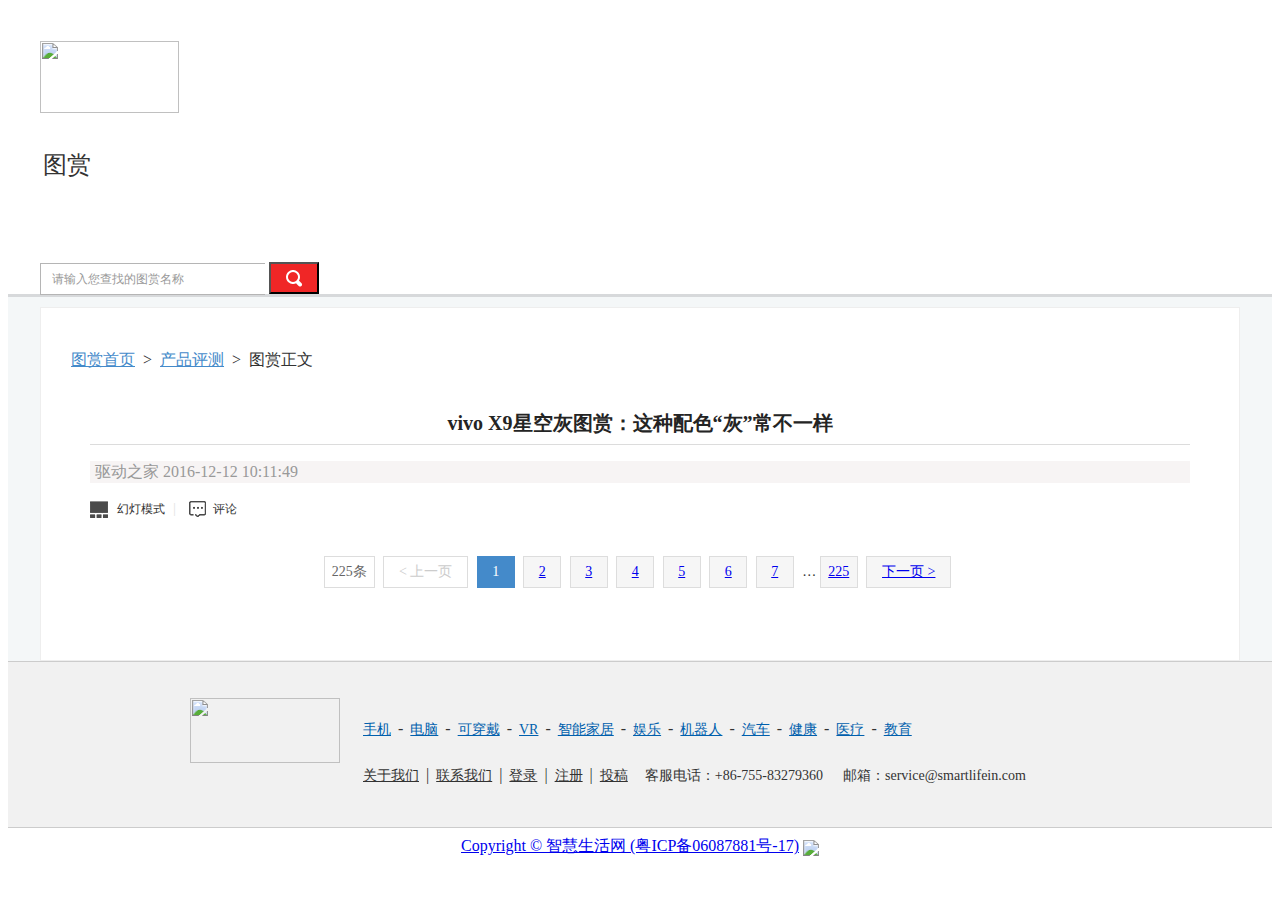
==== article.html @ cec9c3f8 "article" ====
<!DOCTYPE html>
<html>

<head>
    <meta charset="utf-8">
    <meta http-equiv="X-UA-Compatible" content="IE=edge,chrome=1">
    <title>Examples</title>
    <meta name="description" content="">
    <meta name="keywords" content="">
    <link href="http://www.smartlifein.com/statics/css/base.css" type="text/css" rel="stylesheet">
    <link href="css/picture.css" type="text/css" rel="stylesheet">
</head>
<body>
    <div class="top">
        <iframe src="http://www.smartlifein.com/index.php?m=member&amp;c=index&amp;a=mini&amp;q=" id="topifr" frameborder="0" width="100%" scrolling="no" height="29"></iframe>
    </div>
    <div id="header">
        <div class="wrapper clearfix">
            <div class="fl">
                <a href="http://www.smartlifein.com/" target="_blank" class="fl"><img src="http://www.smartlifein.com/statics/images/logo_03.jpg" width="139" height="72" alt=""></a>
                <h1 class="fl">图赏</h1>
            </div>
            <div class="main-nav fl">
                <ul>
                    <li><a href="http://www.smartlifein.com" target="_blank">首页</a></li>
                    <li><a href="http://www.smartlifein.com/mobile/" target="_blank">产品评测</a></li>
                    <li><a href="http://www.smartlifein.com/computer/" target="_blank">新品实拍</a></li>
                    <li><a href="http://www.smartlifein.com/wearable/" target="_blank">硬件拆解</a></li>
                    <li><a href="http://www.smartlifein.com/vr/" target="_blank">发布会直播</a></li>
                    <li class="last"><a href="http://www.smartlifein.com/smarthome/" target="_blank">新闻图解</a></li>
                </ul>
            </div>
            <form action="http://www.smartlifein.com/index.php" method="post" target="_blank" class="fr pic_search">
                <input type="text" name="q" id="q" class="search-txt fl" value="请输入您查找的图赏名称">
                <input type="submit" class="search-btn fl" value="">
            </form>
        </div>
    </div>
    <!--内容 开始-->
    <div id="content" class="bg-content">
        <div class="wrapper pt10">
            <div class="g-article">
                <p class="pic-crumbs">
                    <a href="http://www.smartlifein.com/">图赏首页</a>
                    <i>&gt;</i>
                    <a href="http://www.smartlifein.com/mobile/">产品评测</a>
                    <i>&gt;</i>
                    <span>图赏正文</span>
                </p>
                <div class="article-bd">
                    <h2>vivo X9星空灰图赏：这种配色“灰”常不一样</h2>
                    <div class="opera-wrap">
                        <p class="publish fl">
                            <span>驱动之家</span>
                            <span>2016-12-12 10:11:49</span>
                        </p>
                        <p class="opera fr">
                            <span class="to-slide">幻灯模式</span>
                            <em class="line">|</em>
                            <span class="to-comment">评论</span> 
                        </p>
        

                    </div>
                </div>  
                


                <!--分页-->
            <div class="m-page">
                <!--当前页用span标签，上一页和下一页没有时也用span标签-->
                <span class="total-page bor">225条</span>
                <span class="page-prev bor">&lt; 上一页</span>
                <span class="page-curr bor">1</span>
                <a href="javascript:;">2</a>
                <a href="javascript:;">3</a>
                <a href="javascript:;">4</a>
                <a href="javascript:;">5</a>
                <a href="javascript:;">6</a>
                <a href="javascript:;">7</a>
                <span>…</span>
                <a href="javascript:;" class="page-last">225</a>
                <a href="javascript:;" class="page-next">下一页 &gt;</a>
            </div>
            </div>
            
        </div>
    </div>
    <!--内容 结束-->
    <div class="footer">
        <div class="main">
            <div class="foot">
                <ul>
                    <li>
                        <a href="http://www.smartlifein.com/" target="_blank"><img src="http://www.smartlifein.com/statics/images/flogo.jpg" width="150" height="65" alt=""></a>
                    </li>
                    <li>
                        <p class="blue_color">
                            <a href="http://www.smartlifein.com/mobile/" target="_blank">手机</a> -
                            <a href="http://www.smartlifein.com/computer/" target="_blank">电脑</a> -
                            <a href="http://www.smartlifein.com/wearable/" target="_blank">可穿戴</a> -
                            <a href="http://www.smartlifein.com/vr/" target="_blank">VR</a> -
                            <a href="http://www.smartlifein.com/smarthome/" target="_blank">智能家居</a> -
                            <a href="http://www.smartlifein.com/recreation/" target="_blank">娱乐</a> -
                            <a href="http://www.smartlifein.com/robot/" target="_blank">机器人</a> -
                            <a href="http://www.smartlifein.com/automobile/" target="_blank">汽车</a> -
                            <a href="http://www.smartlifein.com/health/" target="_blank">健康</a> -
                            <a href="http://www.smartlifein.com/medical/" target="_blank">医疗</a> -
                            <a href="http://www.smartlifein.com/education/" target="_blank">教育</a>
                        </p>
                        <p><a href="http://www.smartlifein.com/service/aboutus.html" target="_blank">关于我们</a> | <a href="http://www.smartlifein.com/service/ad.html" target="_blank">联系我们</a> | <a href="http://www.smartlifein.com/login.html" rel="nofollow" target="_blank">登录</a> | <a href="http://www.smartlifein.com/register.html" target="_blank" rel="nofollow">注册</a> | <a href="http://www.smartlifein.com/service/tougao.html" target="_blank" rel="nofollow">投稿</a> <span>客服电话：+86-755-83279360</span><span>邮箱：service@smartlifein.com</span></p>
                    </li>
                </ul>
            </div>
        </div>
    </div>
    <div class="g-footer-record mt15">
        <a target="_blank" href="http://www.miitbeian.gov.cn" rel="nofollow">Copyright © 智慧生活网 (粤ICP备06087881号-17)</a>
        <img src="http://www.smartlifein.com/statics/images/newindex/jc.gif" style="vertical-align:middle;">
    </div>
    <script type="text/javascript" src="http://www.smartlifein.com/statics/js/jquery-1.8.3.js"></script>
    <script type="text/javascript" src="js/picture.js"></script>
</body>

</html>
---- css/picture.css ----
body{font-family: microsoft Yahei;color:#333;}
input{margin:0;padding: 0;outline: none;}
img{vertical-align: top;}
i,em{font-style: normal;}
h1,h2,h3,h4{font-weight: normal;}
.pt10{padding-top:10px;}
.pt20{padding-top: 20px;}
.pb53{padding-bottom: 53px;}
.wrapper{width:1200px;margin-left: auto;margin-right: auto;}
/*header*/
#header{border-bottom: 3px solid #d7d9db;}
#header h1{font-size: 24px;color:#333;line-height: 72px;margin-left: 3px;}
.main-nav{height:16px; overflow:hidden;margin: 27px 0 0 121px;}
.main-nav ul{ list-style:none;}
.main-nav ul li{height:16px; line-height:16px; float:left;text-align:center;border-right:1px solid #d7d7d7; }
.main-nav ul li.last{border-right: none;}
.main-nav ul li a{font-size:14px; color:#333;padding: 0 16px;}
.main-nav ul li a:hover{color:#005fac;text-decoration: none;}

.pic_search{height: 32px;margin-top: 18px;}
.pic_search .search-txt{width:202px;border:1px solid #b5b5b5;border-right: none; height:30px;font-size:12px;line-height: 30px\9;font-family: simsun;color:#999; outline: none;padding:0 11px;background: #fff;}
.pic_search .search-btn{width:50px;height:32px;background: #f02626 url(../images/icon_search.png) center center no-repeat;}

.m-title{border-bottom: 3px solid #e5e5e5;line-height: 48px;text-align:right;}
.m-title h2{font-size: 26px;font-weight:normal; color:#333;float: left;}
.m-title .more{color:#999;font-size: 16px;}


.bg-content{background: #f4f7f8;}
.m-pic-list{margin-right: -10px;*overflow:hidden;*zoom:1;*padding-bottom: 10px;}
.m-pic-list li{float: left;position: relative;margin:0 10px 10px 0;overflow: hidden;}
.m-pic-list li img{width:100%;height: 100%; transition: all .3s;}
.m-pic-list li img:hover{transform: scale(1.1); -ms-transform: scale(1.1);-webkit-transform: scale(1.1);-moz-transform: scale(1.1);}
.m-pic-list .opa-bg,.m-pic-list p{position: absolute;left:0;bottom:0;width:100%; height: 32px;}
.m-pic-list .opa-bg{background: #000; opacity:0.5;filter:alpha(opacity=50);z-index: 1;}
.m-pic-list p{line-height: 32px;font-size: 14px;color:#fff;text-align: center;overflow:hidden;z-index: 2;}
.m-pic-list p a{color:#fff;}
.list-170 li{width:170px;height: 130px;}
.list-300 li{width:300px;height: 200px;}
.list-232 li{width:232px;height: 177px;}
.list-292 li{width:292px;height: 200px;}
.list-393 li{width:393px;height: 250px;}
.list-477 li{width:477px;height: 364px;}
.list-170 .t1{width:350px;height: 270px;}
.pic-left{width:350px;overflow:hidden;}
.pic-center{width:530px;overflow:hidden;}
.pic-right{width:300px;overflow:hidden;}

.hard-pic-left{width:477px;overflow:hidden;}
.hard-pic-right{width:714px;overflow:hidden;}
.hard-pic-right ul{margin-right: -12px;}

.m-pic-text{overflow: hidden;}
.m-pic-text ul{*padding-bottom: 10px;margin-right: -8px;*overflow:hidden;*zoom:1;}
.m-pic-text li{float: left;margin:0 8px 10px 0;width:294px;}
.m-pic-text li h3{border-left:1px solid #f4f7f8;border-right:1px solid #f4f7f8;overflow: hidden;}
.m-pic-text li img{width:292px;height: 200px;transition: all .3s;}
.m-pic-text li img:hover{transform: scale(1.1); -ms-transform: scale(1.1);-webkit-transform: scale(1.1);-moz-transform: scale(1.1);}
.m-pic-text li p{background: #fff;height: 46px;line-height: 46px;padding:0 7px;font-size: 14px;border:1px solid #eceeef;border-bottom-color:#dbddde;border-top: none;box-shadow:0 1px 0 #eceeef;overflow: hidden;}
.m-pic-text li p a{color:#333;}
/*搜索结果页*/
.pic-crumbs{line-height: 47px;overflow: hidden;}
.pic-crumbs a{color:#448aca;}
.pic-crumbs *{float: left;}
.pic-crumbs i{margin:0 8px;}

/*列表页*/
.search-list-nav{background: #fff;border:1px solid #eceeef;border-bottom-color:#dbddde;border-top: none;box-shadow:0 1px 0 #eceeef;height: 62px;line-height: 62px;border-radius:2px;padding:0 0 0 32px;}
.search-list-nav li{float: left;height: 28px;line-height: 28px;margin: 17px 35px 0 0;}
.search-list-nav li a{display: block; padding:0 14px;}
.search-list-nav li a:hover,.search-list-nav li a.active{background: #0961a9;color:#fff;border-radius: 5px;text-decoration: none;}

.lh-tabs{border: 1px solid #dbdbdb;width:138px;}
.lh-tabs li{width:69px;height:32px;line-height: 32px; background: #eff4f5;float: left;text-align: center;font-size: 14px;color:#666;cursor:pointer;}
.lh-tabs li i{display: inline-block;background-image: url(../images/icon_newhot.png); background-repeat: no-repeat;vertical-align: middle;margin-right: 4px;}
.inew{background-position: 0 0;width: 14px;height: 14px;}
.ihot{background-position: 0 -28px;width:12px;height: 16px;position: relative;top:-1px;}
.lh-tabs li.active .inew{background-position: 0 -14px;}
.lh-tabs li.active .ihot{background-position: 0 -44px;}
.lh-tabs li.active{background: #fff;color:#1eb91d;}
/*搜索无结果*/
.search-nocon-wrapper{padding-bottom:50px;}
.search-no-con{text-align: center;margin-top:40px;}
.search-no-con h2{font-size: 24px;line-height: 24px; color:#666;}
/*分页*/
.m-page{text-align: center;height: 32px;line-height: 32px;padding:22px 0 72px;font-size: 14px;}
.m-page a,.m-page span{display: inline-block;}
.m-page a:hover{text-decoration: none;}
.m-page a,.m-page .bor{background: #f6f6f6;width:36px;height: 30px;line-height: 30px;border:1px solid #ddd;margin-right: 5px;}
.m-page .page-curr{background: #448aca;border-color:#448aca; color:#fff;}
.m-page .total-page{width:49px;color:#666;font-family:simsun;background: #fff;}
.m-page .page-prev,.m-page .page-next{width: 83px;font-family:simsun;}
.m-page span.page-prev,.m-page span.page-next{color:#ccc;background: #fff;}
/*文章页*/
.g-article{background: #fff;border:1px solid #eee;}
.g-article .pic-crumbs{padding:12px 0 13px 30px;}
.article-bd{padding:0 49px;}
.article-bd h2{font-size: 20px;line-height: 20px; font-weight: bold;color:#242424;border-bottom: 1px solid #dcdcdc;text-align: center;padding-bottom: 11px;}
.opera-wrap{margin-top: 12px;}
.publish{background: #f7f4f4;height: 22px;line-height: 22px;padding:0 5px;color:#999;}
.opera span{display: inline-block;background: url(../images/icon_article.png) 0 0 no-repeat;font-size: 12px;color:#333;cursor:pointer;}
.opera .to-slide{height: 17px;padding-left: 27px;}
.opera .to-comment{height: 16px; background-position:0 -19px;padding-left: 24px;}
.opera .line{font-size: 15px;color:#e4e4e4;font-family: simsun;padding:0 9px 0 4px;}
/*footer底部*/
.footer{ border-top:1px #ccc solid; border-bottom: 1px #ccc solid; padding: 10px 0px; background:#F1F1F1;}
.foot{width:1000px; margin:0 auto; overflow: hidden;}
.foot ul{ list-style: none;}
.foot ul li{ float: left; padding: 10px;  }
.foot ul li p{ line-height: 30px;}
.blue_color a{color:#005fad !important;}
.blue_color a:hover{ text-decoration: underline;}
.foot ul li p a{text-align: center; margin: 0px 3px;font:14px/24px "宋体";color: #333333; }
.foot ul li p a:hover{color: #cc0000;}
.foot ul li p span{ margin:0px 10px;font:14px/30px "宋体";color: #333333;}
.app-more{ position: absolute; right: 0px; top:0px; display:block;width:45px; height:36px;font:12px/36px "宋体"; color: #999999 !important; background:url("../images/app_more_19.jpg") 25px center no-repeat;}

.g-footer-record{text-align:center; height:36px; line-height:36px; margin-bottom: 30px;}
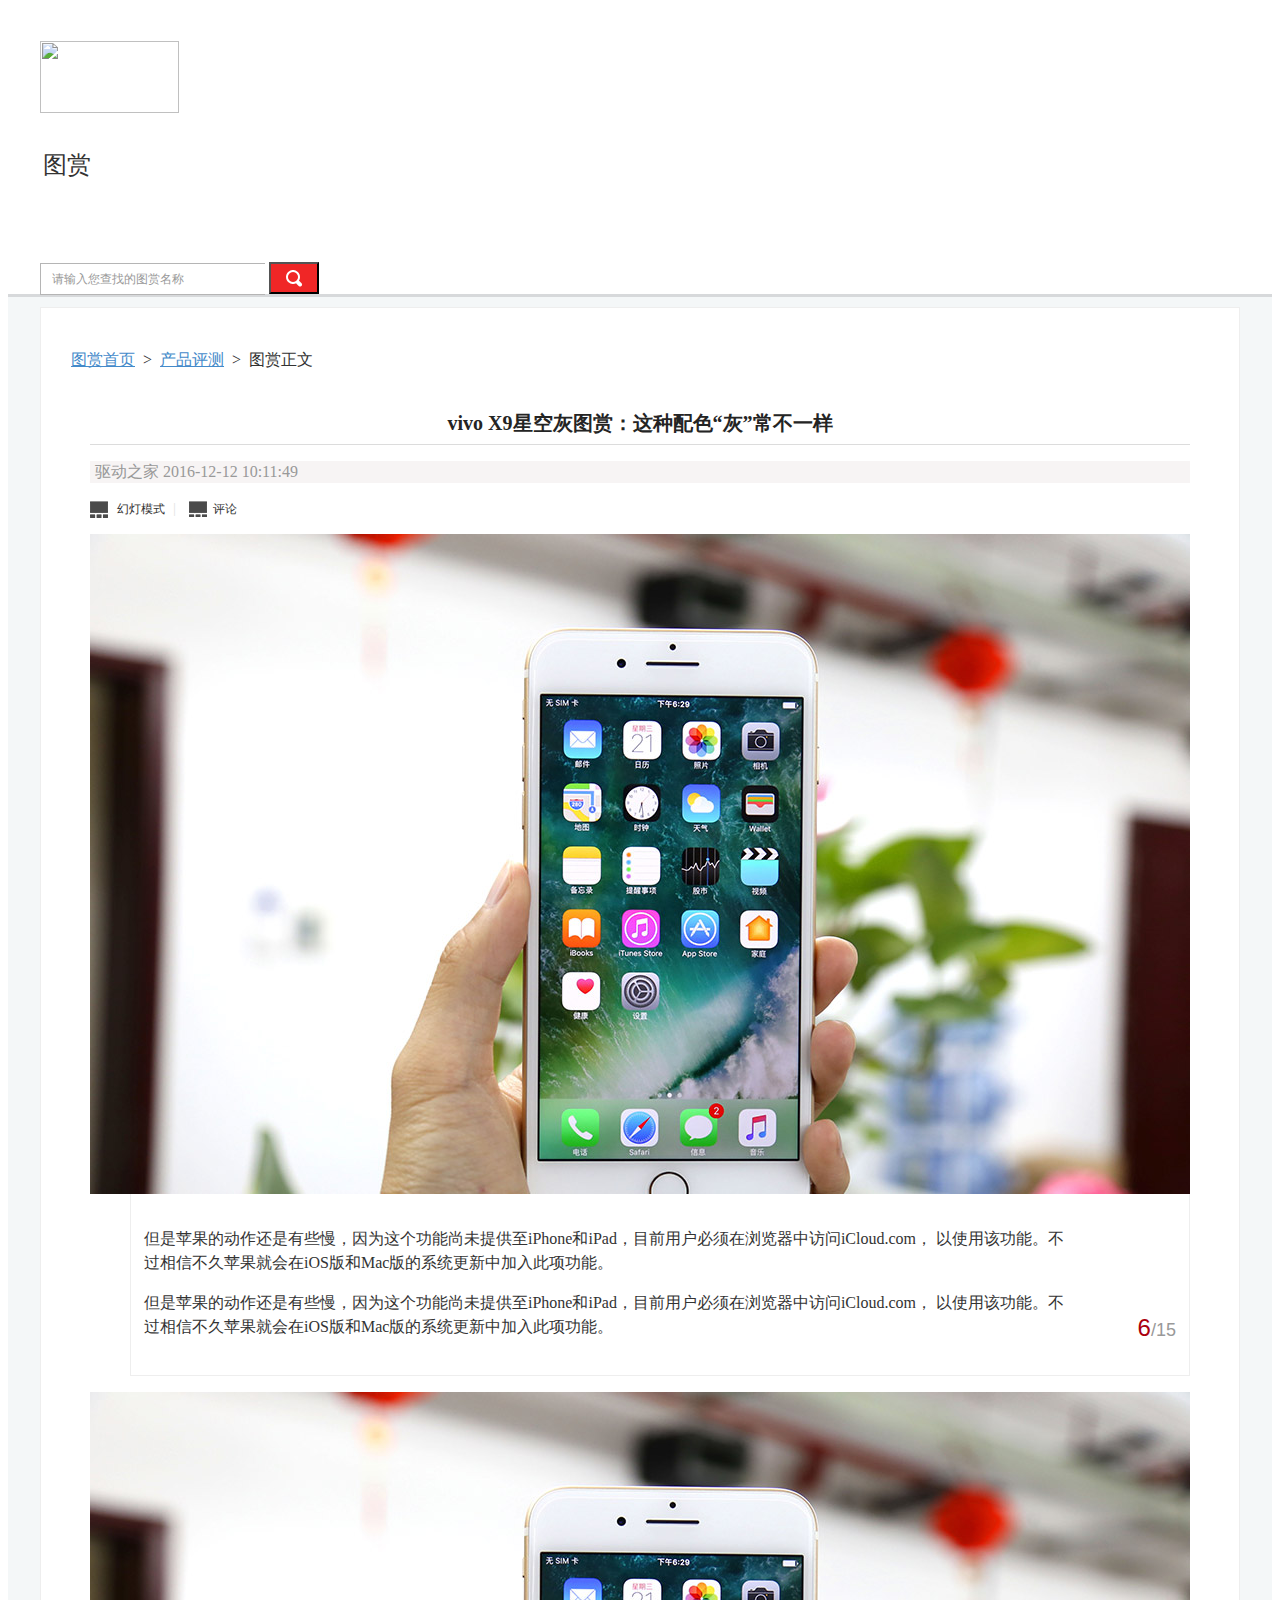
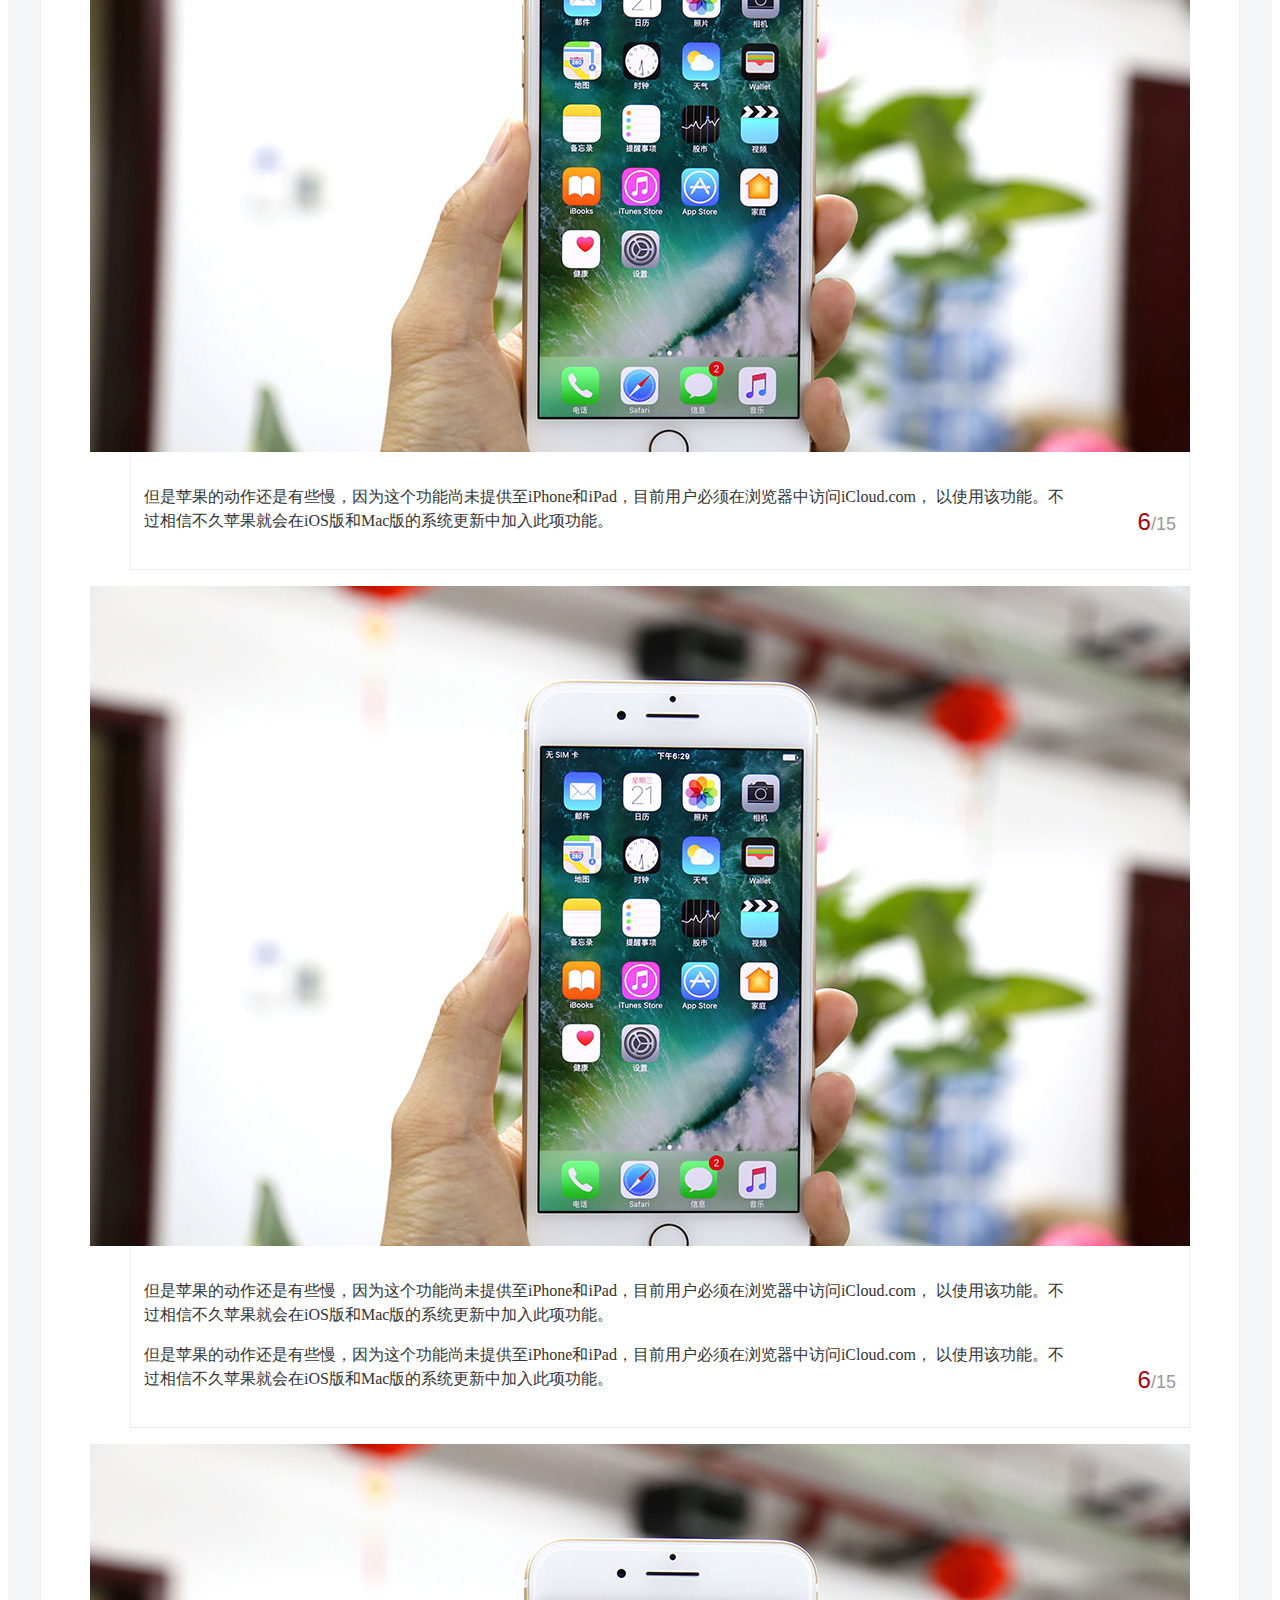
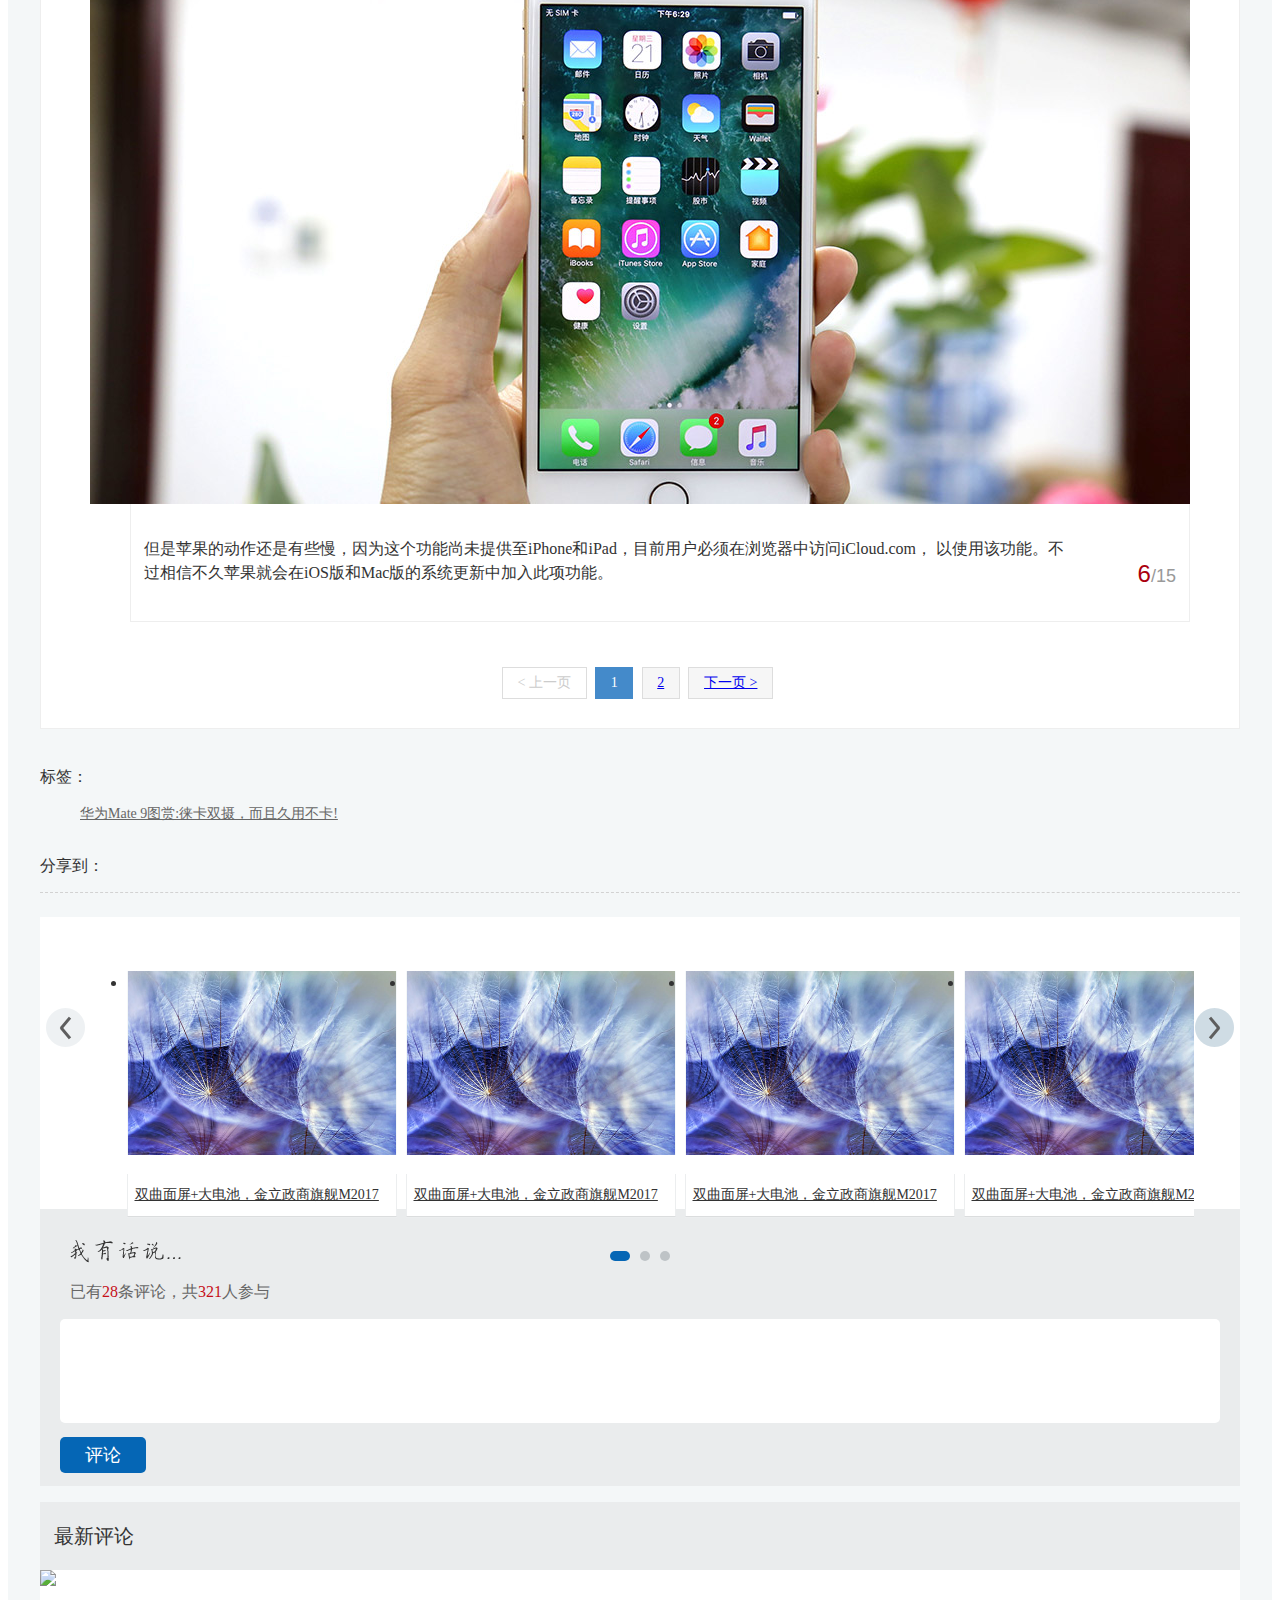
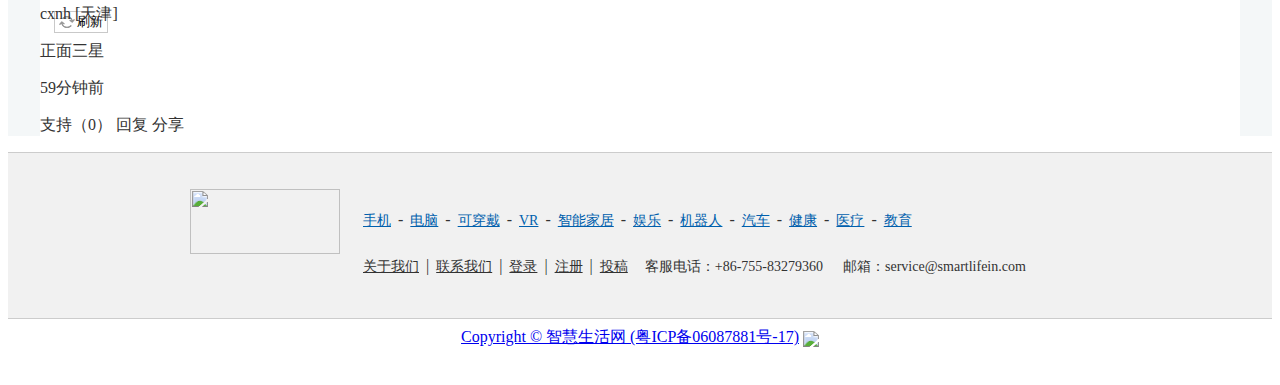
==== commit 70a7744d: "article22" ====
--- a/article.html
+++ b/article.html
@@ -10,6 +10,7 @@
     <link href="http://www.smartlifein.com/statics/css/base.css" type="text/css" rel="stylesheet">
     <link href="css/picture.css" type="text/css" rel="stylesheet">
 </head>
+
 <body>
     <div class="top">
         <iframe src="http://www.smartlifein.com/index.php?m=member&amp;c=index&amp;a=mini&amp;q=" id="topifr" frameborder="0" width="100%" scrolling="no" height="29"></iframe>
@@ -40,50 +41,244 @@
     <div id="content" class="bg-content">
         <div class="wrapper pt10">
             <div class="g-article">
-                <p class="pic-crumbs">
-                    <a href="http://www.smartlifein.com/">图赏首页</a>
-                    <i>&gt;</i>
-                    <a href="http://www.smartlifein.com/mobile/">产品评测</a>
-                    <i>&gt;</i>
-                    <span>图赏正文</span>
-                </p>
-                <div class="article-bd">
-                    <h2>vivo X9星空灰图赏：这种配色“灰”常不一样</h2>
-                    <div class="opera-wrap">
-                        <p class="publish fl">
-                            <span>驱动之家</span>
-                            <span>2016-12-12 10:11:49</span>
-                        </p>
-                        <p class="opera fr">
-                            <span class="to-slide">幻灯模式</span>
-                            <em class="line">|</em>
-                            <span class="to-comment">评论</span> 
-                        </p>
-        
-
-                    </div>
-                </div>  
-                
-
-
-                <!--分页-->
-            <div class="m-page">
-                <!--当前页用span标签，上一页和下一页没有时也用span标签-->
-                <span class="total-page bor">225条</span>
-                <span class="page-prev bor">&lt; 上一页</span>
-                <span class="page-curr bor">1</span>
-                <a href="javascript:;">2</a>
-                <a href="javascript:;">3</a>
-                <a href="javascript:;">4</a>
-                <a href="javascript:;">5</a>
-                <a href="javascript:;">6</a>
-                <a href="javascript:;">7</a>
-                <span>…</span>
-                <a href="javascript:;" class="page-last">225</a>
-                <a href="javascript:;" class="page-next">下一页 &gt;</a>
+                <div class="bg-white">
+                    <p class="pic-crumbs">
+                        <a href="http://www.smartlifein.com/">图赏首页</a>
+                        <i>&gt;</i>
+                        <a href="http://www.smartlifein.com/mobile/">产品评测</a>
+                        <i>&gt;</i>
+                        <span>图赏正文</span>
+                    </p>
+                    <div class="article-bd">
+                        <h2>vivo X9星空灰图赏：这种配色“灰”常不一样</h2>
+                        <div class="opera-wrap clearfix">
+                            <p class="publish fl">
+                                <span>驱动之家</span>
+                                <span>2016-12-12 10:11:49</span>
+                            </p>
+                            <p class="opera fr">
+                                <span class="to-slide">幻灯模式</span>
+                                <em class="line">|</em>
+                                <span class="to-comment">评论</span>
+                            </p>
+                        </div>
+                        <div class="article-con mt20">
+                            <dl>
+                                <dt><img src="images/phone.jpg"></dt>
+                                <dd>
+                                    <p class="art-text">但是苹果的动作还是有些慢，因为这个功能尚未提供至iPhone和iPad，目前用户必须在浏览器中访问iCloud.com， 以使用该功能。不过相信不久苹果就会在iOS版和Mac版的系统更新中加入此项功能。
+                                    </p>
+                                    <p class="art-text">但是苹果的动作还是有些慢，因为这个功能尚未提供至iPhone和iPad，目前用户必须在浏览器中访问iCloud.com， 以使用该功能。不过相信不久苹果就会在iOS版和Mac版的系统更新中加入此项功能。
+                                    </p>
+                                    <p class="art-page"><strong>6</strong>/15</p>
+                                </dd>
+                            </dl>
+                            <dl>
+                                <dt><img src="images/phone.jpg"></dt>
+                                <dd>
+                                    <p class="art-text">但是苹果的动作还是有些慢，因为这个功能尚未提供至iPhone和iPad，目前用户必须在浏览器中访问iCloud.com， 以使用该功能。不过相信不久苹果就会在iOS版和Mac版的系统更新中加入此项功能。
+                                    </p>
+                                    <p class="art-page"><strong>6</strong>/15</p>
+                                </dd>
+                            </dl>
+                            <dl>
+                                <dt><img src="images/phone.jpg"></dt>
+                                <dd>
+                                    <p class="art-text">但是苹果的动作还是有些慢，因为这个功能尚未提供至iPhone和iPad，目前用户必须在浏览器中访问iCloud.com， 以使用该功能。不过相信不久苹果就会在iOS版和Mac版的系统更新中加入此项功能。
+                                    </p>
+                                    <p class="art-text">但是苹果的动作还是有些慢，因为这个功能尚未提供至iPhone和iPad，目前用户必须在浏览器中访问iCloud.com， 以使用该功能。不过相信不久苹果就会在iOS版和Mac版的系统更新中加入此项功能。
+                                    </p>
+                                    <p class="art-page"><strong>6</strong>/15</p>
+                                </dd>
+                            </dl>
+                            <dl>
+                                <dt><img src="images/phone.jpg"></dt>
+                                <dd>
+                                    <p class="art-text">但是苹果的动作还是有些慢，因为这个功能尚未提供至iPhone和iPad，目前用户必须在浏览器中访问iCloud.com， 以使用该功能。不过相信不久苹果就会在iOS版和Mac版的系统更新中加入此项功能。
+                                    </p>
+                                    <p class="art-page"><strong>6</strong>/15</p>
+                                </dd>
+                            </dl>
+                        </div>
+                    </div>
+                    <!--分页-->
+                    <div class="m-page">
+                        <!--当前页用span标签，上一页和下一页没有时也用span标签-->
+                        <span class="page-prev bor">&lt; 上一页</span>
+                        <span class="page-curr bor">1</span>
+                        <a href="javascript:;">2</a>
+                        <a href="javascript:;" class="page-next">下一页 &gt;</a>
+                    </div>
+                    <!--分页-->
+                </div>
+                <div class="clearfix tags-share">
+                    <dl class="tags fl">
+                        <dt class="fl">标签：</dt>
+                        <dd class="fl"><a href="#" target="_blank">华为Mate 9图赏:徕卡双摄，而且久用不卡!</a></dd>
+                    </dl>
+                    <div class="share fr">
+                        <div class="bdsharebuttonbox">
+                            <span class="fl">分享到：</span>
+                            <a href="#" class="bds_qzone" data-cmd="qzone" title="分享到QQ空间"></a>
+                            <a href="#" class="bds_tsina" data-cmd="tsina" title="分享到新浪微博"></a>
+                            <a href="#" class="bds_tqq" data-cmd="tqq" title="分享到腾讯微博"></a>
+                            <a href="#" class="bds_weixin" data-cmd="weixin" title="分享到微信"></a>
+                            <a href="#" class="bds_more" data-cmd="more"></a>
+                        </div>
+                        <script>
+                        window._bd_share_config = {
+                            "common": {
+                                "bdSnsKey": {},
+                                "bdText": "",
+                                "bdMini": "2",
+                                "bdMiniList": false,
+                                "bdPic": "",
+                                "bdStyle": "0",
+                                "bdSize": "24"
+                            },
+                            "share": {},
+                            "image": {
+                                "viewList": ["qzone", "tsina", "tqq", "weixin"],
+                                "viewText": "分享到：",
+                                "viewSize": "16"
+                            },
+                            "selectShare": {
+                                "bdContainerClass": "article-con",
+                                "bdSelectMiniList": ["qzone", "tsina", "tqq", "weixin"]
+                            }
+                        };
+                        with(document) 0[(getElementsByTagName('head')[0] || body).appendChild(createElement('script')).src = 'http://bdimg.share.baidu.com/static/api/js/share.js?v=89860593.js?cdnversion=' + ~(-new Date() / 36e5)];
+                        </script>
+                    </div>
+                </div>
+                <!--图片轮播-->
+                <div id="img-slide">
+                    <div class="img-slide-wrap">
+                        <div class="m-pic-text">
+                            <ul class="clearfix">
+                                <li>
+                                    <h3> <a href="#" target="_blank"><img src="images/pic1.jpg" alt=""></a></h3>
+                                    <p><a href="#" target="_blank">双曲面屏+大电池，金立政商旗舰M2017图赏</a></p>
+                                </li>
+                                <li>
+                                    <h3> <a href="#" target="_blank"><img src="images/pic1.jpg" alt=""></a></h3>
+                                    <p><a href="#" target="_blank">双曲面屏+大电池，金立政商旗舰M2017图赏</a></p>
+                                </li>
+                                <li>
+                                    <h3> <a href="#" target="_blank"><img src="images/pic1.jpg" alt=""></a></h3>
+                                    <p><a href="#" target="_blank">双曲面屏+大电池，金立政商旗舰M2017图赏</a></p>
+                                </li>
+                                <li>
+                                    <h3> <a href="#" target="_blank"><img src="images/pic1.jpg" alt=""></a></h3>
+                                    <p><a href="#" target="_blank">双曲面屏+大电池，金立政商旗舰M2017图赏</a></p>
+                                </li>
+                                <li>
+                                    <h3> <a href="#" target="_blank"><img src="images/pic1.jpg" alt=""></a></h3>
+                                    <p><a href="#" target="_blank">双曲面屏+大电池，金立政商旗舰M2017图赏</a></p>
+                                </li>
+                                <li>
+                                    <h3> <a href="#" target="_blank"><img src="images/pic1.jpg" alt=""></a></h3>
+                                    <p><a href="#" target="_blank">双曲面屏+大电池，金立政商旗舰M2017图赏</a></p>
+                                </li>
+                                <li>
+                                    <h3> <a href="#" target="_blank"><img src="images/pic1.jpg" alt=""></a></h3>
+                                    <p><a href="#" target="_blank">双曲面屏+大电池，金立政商旗舰M2017图赏</a></p>
+                                </li>
+                                <li>
+                                    <h3> <a href="#" target="_blank"><img src="images/pic1.jpg" alt=""></a></h3>
+                                    <p><a href="#" target="_blank">双曲面屏+大电池，金立政商旗舰M2017图赏</a></p>
+                                </li>
+                                <li>
+                                    <h3> <a href="#" target="_blank"><img src="images/pic1.jpg" alt=""></a></h3>
+                                    <p><a href="#" target="_blank">双曲面屏+大电池，金立政商旗舰M2017图赏</a></p>
+                                </li>
+                                <li>
+                                    <h3> <a href="#" target="_blank"><img src="images/pic1.jpg" alt=""></a></h3>
+                                    <p><a href="#" target="_blank">双曲面屏+大电池，金立政商旗舰M2017图赏</a></p>
+                                </li>
+                                <li>
+                                    <h3> <a href="#" target="_blank"><img src="images/pic1.jpg" alt=""></a></h3>
+                                    <p><a href="#" target="_blank">双曲面屏+大电池，金立政商旗舰M2017图赏</a></p>
+                                </li>
+                                <li>
+                                    <h3> <a href="#" target="_blank"><img src="images/pic1.jpg" alt=""></a></h3>
+                                    <p><a href="#" target="_blank">双曲面屏+大电池，金立政商旗舰M2017图赏</a></p>
+                                </li>
+                            </ul>
+                        </div>
+                    </div>
+                    <div class="play-bar">
+                        <span class="active"></span>
+                        <span></span>
+                        <span></span>
+                    </div>
+                    <a href="javascript:;" class="prev"></a>
+                    <a href="javascript:;" class="next"></a>
+                </div>
+                <!--图片轮播-->
+                <!---我有话说-->
+                <div class="have-word-say mt20">
+                    <div class="clearfix hd">
+                        <h3 class="fl"><img src="images/have_say.png"></h3>
+                        <p class="fr">已有<span>28</span>条评论，共<span>321</span>人参与</p>
+                    </div>
+                    <form class="clearfix" id="commentForm">
+                        <textarea class="comment-text"></textarea>
+                        <input type="button" value="评论" class="publish-btn fr">
+                    </form>
+                </div>
+                <!---我有话说-->
+                <!--评论-->
+                <div class="comment mt10">
+                    <div class="hd clearfix">
+                        <h2 class="fl">最新评论</h2>
+                        <input type="button" value="刷新" class="refresh fl">
+                    </div>
+                    <div class="comment-item">
+                        <div class="comment-level1 clearfix">
+                            <img src="/topic/2016SmartProducts/images/avatar/avatar4.png" class="avator fl">
+                            <div class="comment-item-r">
+                                <p class="user-info">
+                                    <span class="nick-name">cxnh</span>
+                                    <span class="ip">[天津]</span>
+                                </p>
+                                <p class="say-con">正面三星</p>
+                                <div class="c-opera clearfix"><span class="comment-time fl">59分钟前</span>    
+                                    <p class="message fr">
+                                        <span class="likes" data-id="21277">
+                                        支持<i class="support-num">（0）</i></span>
+                                        <span class="reply" data-id="21277">
+                                        回复
+                                        </span>
+                                        <span class="comment-share">分享</span>
+                                    </p>
+                                </div>
+                            </div>
+                        </div>
+                        <!-- <div class="comment-level2-wrap">
+                            <div class="comment-level2 clearfix"><img src="/topic/2016SmartProducts/images/avatar/avatar2.png" class="avator fl">
+                                <div class="comment-item-r">
+                                    <p class="nick-name">智慧生活网网友</p>
+                                    <p class="say-con">积极为你喜欢的智能产品投票，赢取更多的抽奖机会噢~</p>
+                                    <div class="opera clearfix"><span class="comment-time fl">01-17 09:44</span>
+                                        <p class="message"><span class="reply-word fr"></span></p>
+                                    </div>
+                                </div>
+                            </div>
+                            <div class="comment-level2 clearfix"><img src="/topic/2016SmartProducts/images/avatar/avatar2.png" class="avator fl">
+                                <div class="comment-item-r">
+                                    <p class="nick-name">智慧生活网网友</p>
+                                    <p class="say-con">积极参与投票赢取更多的中奖机会~</p>
+                                    <div class="opera clearfix"><span class="comment-time fl">01-17 10:50</span>
+                                        <p class="message"><span class="reply-word fr"></span></p>
+                                    </div>
+                                </div>
+                            </div>
+                        </div> -->
+                    </div>
+                </div>
+                <!--评论-->
             </div>
-            </div>
-            
         </div>
     </div>
     <!--内容 结束-->
--- a/css/picture.css
+++ b/css/picture.css
@@ -1,11 +1,13 @@
 body{font-family: microsoft Yahei;color:#333;}
-input{margin:0;padding: 0;outline: none;}
+input,textarea{margin:0;padding: 0;outline: none;}
 img{vertical-align: top;}
 i,em{font-style: normal;}
 h1,h2,h3,h4{font-weight: normal;}
+.mt10{margin-top: 10px;}
 .pt10{padding-top:10px;}
 .pt20{padding-top: 20px;}
 .pb53{padding-bottom: 53px;}
+.bg-white{background: #fff;}
 .wrapper{width:1200px;margin-left: auto;margin-right: auto;}
 /*header*/
 #header{border-bottom: 3px solid #d7d9db;}
@@ -92,16 +94,58 @@
 .m-page .page-prev,.m-page .page-next{width: 83px;font-family:simsun;}
 .m-page span.page-prev,.m-page span.page-next{color:#ccc;background: #fff;}
 /*文章页*/
-.g-article{background: #fff;border:1px solid #eee;}
+.g-article .bg-white{border:1px solid #eee;}
 .g-article .pic-crumbs{padding:12px 0 13px 30px;}
 .article-bd{padding:0 49px;}
 .article-bd h2{font-size: 20px;line-height: 20px; font-weight: bold;color:#242424;border-bottom: 1px solid #dcdcdc;text-align: center;padding-bottom: 11px;}
 .opera-wrap{margin-top: 12px;}
 .publish{background: #f7f4f4;height: 22px;line-height: 22px;padding:0 5px;color:#999;}
-.opera span{display: inline-block;background: url(../images/icon_article.png) 0 0 no-repeat;font-size: 12px;color:#333;cursor:pointer;}
+.article-bd .opera span{display: inline-block;background: url(../images/icon_article.png) 0 0 no-repeat;font-size: 12px;color:#333;cursor:pointer;}
 .opera .to-slide{height: 17px;padding-left: 27px;}
 .opera .to-comment{height: 16px; background-position:0 -19px;padding-left: 24px;}
 .opera .line{font-size: 15px;color:#e4e4e4;font-family: simsun;padding:0 9px 0 4px;}
+.article-con dd{border:1px solid #eee;border-top: none; position: relative;padding:17px 0 20px 13px;}
+.article-con  .art-text{font-size:16px;color:#333;line-height: 24px;width:930px;}
+.article-con  .art-page{position: absolute;right:13px;bottom:15px;font-family: Arial,simsun;font-size: 18px;color:#999;line-height: 24px;}
+.article-con  .art-page strong{font-size:24px;font-weight: normal; color:#ab000e;}
+.g-article .m-page{padding:29px 0;}
+.tags-share{border-bottom: 1px dashed #d2d2d2;line-height: 36px;padding:14px 0 8px;}
+.tags a{font-size: 14px;color:#666;}
+
+#img-slide{height: 273px;padding:19px 0 0 0;position: relative;margin-top: 24px;background: #fff;}
+#img-slide .m-pic-text{width:9999px;}
+#img-slide .img-slide-wrap{width:1107px;overflow:hidden;margin:0 auto;}
+#img-slide .m-pic-text li{margin: 0 9px 0 0;width: 270px;}
+#img-slide .m-pic-text li img{width:100%; height: 184px;}
+#img-slide .m-pic-text li p{height: 42px;line-height: 42px;}
+#img-slide .play-bar{margin-top: 20px;text-align: center;font-size: 0;}
+#img-slide .play-bar span{display: inline-block;width: 10px;height: 10px;border-radius: 50%;background: #bec3c6;margin:0 5px;cursor:pointer;}
+#img-slide .play-bar span.active{background: #0566b5;width: 20px;border-radius: 5px;}
+#img-slide .prev,#img-slide .next{position: absolute;width:39px;height: 39px;background:url(../images/icon_play.png) no-repeat;top: 91px;}
+#img-slide .prev{left:6px;background-position: 0 0;}
+#img-slide .next{right: 6px;background-position: 0 -39px;}
+
+.have-word-say{background: #eaeced;padding:12px 20px 13px;}
+.have-word-say .hd{padding:0 5px 0 10px;}
+.have-word-say p{font-size: 16px;color:#666;}
+.have-word-say p span{color:#c61019;}
+.have-word-say form{margin-top: 8px;}
+.have-word-say textarea{background: #fff;width:100%; height: 104px;border:none;border-radius: 5px;resize: none;}
+.have-word-say .publish-btn{width:86px;height:36px;font:18px/36px "microsoft yahei";color: #fff;border:none;text-align: center;background: #0566b5;cursor:pointer;border-radius: 5px;margin-top: 10px;}
+
+.comment{background: #fff;}
+.comment .hd{background: #eaeced;height: 68px;line-height: 68px;padding-left: 14px;}
+.comment .hd h2{font-size:20px;margin-right: 12px;}
+.comment .hd .refresh{width:54px;height: 22px; border:1px solid #c9c9c9;background:#fff url(../images/icon_article.png) 4px -36px no-repeat;    text-align: left;text-indent: 22px;margin-top: 24px;cursor:pointer;}
+
+
+
+
+
+
+
+
+
 /*footer底部*/
 .footer{ border-top:1px #ccc solid; border-bottom: 1px #ccc solid; padding: 10px 0px; background:#F1F1F1;}
 .foot{width:1000px; margin:0 auto; overflow: hidden;}
